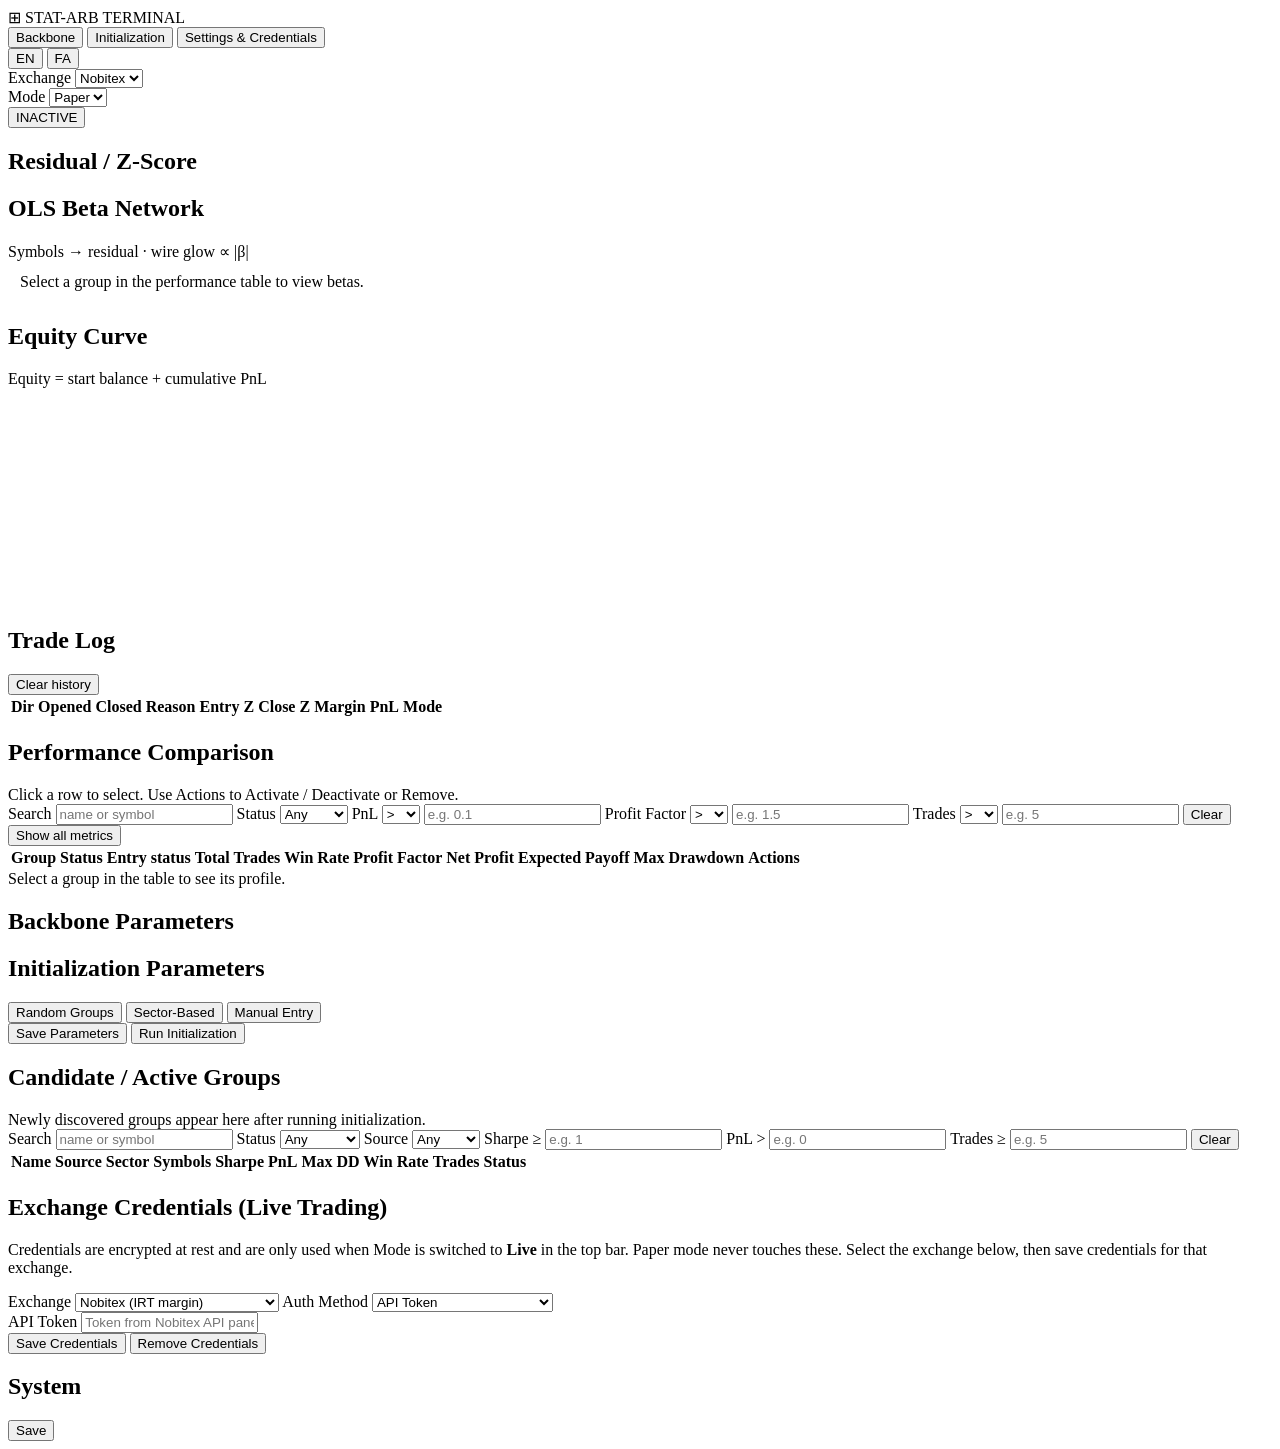
==== frontend/index.html @ 636bd53f "Sizing: trade_notional is now total gross of all legs; paper-mode shared USDT wallet check; shared a" ====
<!DOCTYPE html>
<html lang="en">
<head>
<meta charset="UTF-8" />
<meta name="viewport" content="width=device-width, initial-scale=1.0, viewport-fit=cover" />
<title data-i18n="app.title">Stat-Arb Terminal</title>
<link rel="preconnect" href="https://fonts.googleapis.com">
<link rel="preconnect" href="https://fonts.gstatic.com" crossorigin>
<link href="https://fonts.googleapis.com/css2?family=IBM+Plex+Sans:wght@400;500;600&family=IBM+Plex+Mono:wght@400;500;600&family=Vazirmatn:wght@400;500;600&display=swap" rel="stylesheet">
<link rel="stylesheet" href="/static/css/style.css?v=20261010c" />
<link rel="stylesheet" href="/static/css/style_extra.css?v=20261010c" />
<link rel="stylesheet" href="/static/css/mobile.css?v=20261010c" />
<link rel="stylesheet" href="/static/css/beta_diagram.css?v=20261010c" />
<link rel="stylesheet" href="/static/css/auth.css?v=20261010c" />
<link rel="stylesheet" href="/static/css/i18n.css?v=20261010c" />
<script src="/static/js/chart.umd.min.js"></script>
<script src="/static/js/lightweight-charts.standalone.production.js"></script>
</head>
<body>

<header class="topbar">
  <div class="brand">
    <span class="brand-mark">&#8862;</span>
    <span class="brand-name" data-i18n="brand.name">STAT-ARB TERMINAL</span>
  </div>

  <nav class="tabs" id="tabs">
    <button class="tab-btn active" data-tab="dashboard" data-i18n="tab.backbone">Backbone</button>
    <button class="tab-btn" data-tab="init" data-i18n="tab.init">Initialization</button>
    <button class="tab-btn" data-tab="settings" data-i18n="tab.settings">Settings & Credentials</button>
  </nav>

  <div class="bot-control">
    <div class="lang-switch" role="group" aria-label="Language">
      <button type="button" class="lang-btn" data-lang-btn="en" data-i18n="lang.en">EN</button>
      <button type="button" class="lang-btn" data-lang-btn="fa" data-i18n="lang.fa">FA</button>
    </div>
    <div class="mode-select">
      <label data-i18n="label.exchange">Exchange</label>
      <select id="exchange-select" data-i18n-title="exchange.select.title" title="Active exchange for market data and live trading">
        <option value="nobitex">Nobitex</option>
        <option value="xt">XT.com</option>
      </select>
    </div>
    <div class="mode-select">
      <label data-i18n="label.mode">Mode</label>
      <select id="trading-mode-select">
        <option value="paper" data-i18n="mode.paper">Paper</option>
        <option value="live" data-i18n="mode.live">Live</option>
      </select>
    </div>
    <button id="bot-toggle" class="bot-toggle idle" data-i18n-title="bot.toggle.title" title="Click to start/stop the bot">
      <span class="dot"></span>
      <span class="label" data-i18n="bot.inactive">INACTIVE</span>
    </button>
  </div>
</header>

<main>

  <section class="tab-panel active" id="tab-dashboard">

    <div id="legacy-group-stubs" style="display:none" aria-hidden="true">
      <input id="group-search" type="text" />
      <div id="group-list"></div>
    </div>

    <div class="dash-grid no-sidebar">
      <div class="dash-main">

        <div class="panel plot-panel">
          <div class="panel-head">
            <h2 id="plot-title" data-i18n="plot.title">Residual / Z-Score</h2>
            <div class="plot-meta" id="plot-meta"></div>
          </div>
          <div class="chart-wrap">
            <div id="residual-chart"></div>
          </div>
        </div>

        <div class="panel beta-panel">
          <div class="panel-head">
            <h2 data-i18n="beta.title">OLS Beta Network</h2>
            <span class="hint" data-i18n="beta.hint">Symbols → residual · wire glow ∝ |β|</span>
          </div>
          <div class="beta-wrap" id="beta-diagram">
            <div class="detail-empty" style="padding:12px" data-i18n="beta.empty">Select a group in the performance table to view betas.</div>
          </div>
        </div>

        <div class="panel equity-panel" id="equity-panel-static">
          <div class="panel-head">
            <h2 id="equity-title" data-i18n="equity.title">Equity Curve</h2>
            <span class="hint" data-i18n="equity.hint">Equity = start balance + cumulative PnL</span>
          </div>
          <div class="equity-wrap" style="padding:8px 12px 12px;height:200px">
            <canvas id="equity-canvas"></canvas>
          </div>
          <div class="equity-empty" id="equity-empty" style="padding:0 14px 12px" hidden data-i18n="equity.empty">No closed trades yet for this group.</div>
        </div>

        <div class="panel trades-panel">
          <div class="panel-head">
            <h2 data-i18n="trades.title">Trade Log</h2>
            <button type="button" id="clear-trades-btn" class="btn-secondary btn-danger-ghost" data-i18n="trades.clear">Clear history</button>
          </div>
          <div class="table-scroll">
            <table id="trades-table">
              <thead>
                <tr>
                  <th data-i18n="trades.th.dir">Dir</th>
                  <th data-i18n="trades.th.opened">Opened</th>
                  <th data-i18n="trades.th.closed">Closed</th>
                  <th data-i18n="trades.th.reason">Reason</th>
                  <th data-i18n="trades.th.entry_z">Entry Z</th>
                  <th data-i18n="trades.th.close_z">Close Z</th>
                  <th data-i18n="trades.th.margin" data-i18n-title="trades.th.margin.title" title="Capital tied up = gross / leverage">Margin</th>
                  <th data-i18n="trades.th.pnl">PnL</th>
                  <th data-i18n="trades.th.mode">Mode</th>
                </tr>
              </thead>
              <tbody></tbody>
            </table>
          </div>
        </div>

      </div>
    </div>

    <div class="panel perf-panel">
      <div class="panel-head">
        <h2 data-i18n="perf.title">Performance Comparison</h2>
        <span class="hint" data-i18n="perf.hint">Click a row to select. Use Actions to Activate / Deactivate or Remove.</span>
      </div>

      <div class="perf-filters" id="perf-filters">
        <div class="filter-row">
          <label><span data-i18n="perf.filter.search">Search</span>
            <input id="filter-search" type="search" data-i18n-placeholder="perf.filter.search.ph" placeholder="name or symbol" />
          </label>
          <label><span data-i18n="perf.filter.status">Status</span>
            <select id="filter-status">
              <option value="" data-i18n="perf.filter.any">Any</option>
              <option value="active" data-i18n="status.active">active</option>
              <option value="inactive" data-i18n="status.inactive">inactive</option>
            </select>
          </label>
          <label><span data-i18n="perf.filter.pnl">PnL</span>
            <select id="filter-pnl-op">
              <option value=">">&gt;</option>
              <option value=">=">&gt;=</option>
              <option value="<">&lt;</option>
              <option value="<=">&lt;=</option>
              <option value="=">=</option>
            </select>
            <input id="filter-pnl-val" type="number" step="any" placeholder="e.g. 0.1" />
          </label>
          <label><span data-i18n="perf.filter.pf">Profit Factor</span>
            <select id="filter-pf-op">
              <option value=">">&gt;</option>
              <option value=">=">&gt;=</option>
              <option value="<">&lt;</option>
              <option value="<=">&lt;=</option>
            </select>
            <input id="filter-pf-val" type="number" step="any" placeholder="e.g. 1.5" />
          </label>
          <label><span data-i18n="perf.filter.trades">Trades</span>
            <select id="filter-trades-op">
              <option value=">">&gt;</option>
              <option value=">=">&gt;=</option>
              <option value="<">&lt;</option>
              <option value="<=">&lt;=</option>
            </select>
            <input id="filter-trades-val" type="number" step="1" placeholder="e.g. 5" />
          </label>
          <button type="button" id="perf-filter-clear" class="btn-secondary" data-i18n="perf.filter.clear">Clear</button>
          <button type="button" id="perf-expand-all" class="btn-secondary" data-state="closed" data-i18n="perf.expand.all">Show all metrics</button>
          <span class="filter-count" id="perf-count"></span>
        </div>
      </div>

      <div class="perf-body">
        <div class="table-scroll">
          <table id="perf-table" class="sortable-table">
            <thead>
              <tr>
                <th data-key="name" data-i18n="perf.th.group">Group</th>
                <th data-key="status" data-i18n="perf.th.status">Status</th>
                <th data-key="diag_stage" data-i18n="perf.th.entry">Entry status</th>
                <th data-key="total_trades" data-i18n="perf.th.trades">Total Trades</th>
                <th data-key="win_rate" data-i18n="perf.th.win_rate">Win Rate</th>
                <th data-key="profit_factor" data-i18n="perf.th.profit_factor">Profit Factor</th>
                <th data-key="total_net_profit" data-i18n="perf.th.net_profit">Net Profit</th>
                <th data-key="expected_payoff" data-i18n="perf.th.expected_payoff">Expected Payoff</th>
                <th data-key="maximal_drawdown" data-i18n="perf.th.max_dd">Max Drawdown</th>
                <th class="col-actions" data-i18n="perf.th.actions">Actions</th>
              </tr>
            </thead>
            <tbody></tbody>
          </table>
        </div>
        <div class="group-detail" id="group-detail">
          <div class="detail-empty" data-i18n="perf.detail.empty">Select a group in the table to see its profile.</div>
        </div>
      </div>
    </div>

  </section>

  <section class="tab-panel" id="tab-init">
    <div class="init-grid">
      <div class="panel">
        <div class="panel-head"><h2 data-i18n="init.backbone.title">Backbone Parameters</h2></div>
        <form id="backbone-form" class="param-form"></form>
      </div>
      <div class="panel">
        <div class="panel-head"><h2 data-i18n="init.params.title">Initialization Parameters</h2></div>
        <div class="method-switch">
          <button type="button" class="method-btn active" data-method="random" data-i18n="init.method.random">Random Groups</button>
          <button type="button" class="method-btn" data-method="sector" data-i18n="init.method.sector">Sector-Based</button>
          <button type="button" class="method-btn" data-method="manual" data-i18n="init.method.manual">Manual Entry</button>
        </div>
        <form id="init-form" class="param-form"></form>
        <div id="manual-group-panel" class="manual-group-panel" style="display:none">
          <div class="manual-group-inner">
            <label class="full-row"><span data-i18n="init.manual.name">Group name</span>
              <input type="text" id="manual-group-name" data-i18n-placeholder="init.manual.name.ph" placeholder="leave blank for a random codename" />
            </label>
            <label class="full-row"><span data-i18n="init.manual.dependent">Dependent symbol (y in OLS)</span>
              <select id="manual-dependent"></select>
            </label>
            <div class="symbol-picker">
              <div class="symbol-picker-head">
                <span data-i18n="init.manual.select">Select symbols (min 2)</span>
                <input type="text" id="symbol-search" data-i18n-placeholder="init.manual.search.ph" placeholder="Search symbols…" />
              </div>
              <div id="symbol-checklist" class="symbol-checklist"></div>
              <div class="selected-symbols-bar">
                <span data-i18n="init.manual.selected">Selected:</span> <span id="selected-symbols-label" data-i18n="init.manual.none">none</span>
              </div>
            </div>
            <div class="init-actions" style="padding: 0 0 8px">
              <button type="button" id="create-manual-group-btn" class="btn-primary" data-i18n="init.manual.create">Create Manual Group</button>
            </div>
          </div>
        </div>
        <div class="init-actions" id="init-auto-actions">
          <button id="save-config-btn" class="btn-secondary" data-i18n="init.save">Save Parameters</button>
          <button id="run-init-btn" class="btn-primary" data-i18n="init.run">Run Initialization</button>
        </div>
        <div class="init-progress-wrap" id="init-progress-wrap" hidden>
          <div class="init-progress-meta">
            <span id="init-progress-phase" data-i18n="init.phase.idle">Idle</span>
            <span id="init-progress-pct">0%</span>
          </div>
          <div class="init-progress-track">
            <div class="init-progress-bar" id="init-progress-bar" style="width:0%"></div>
          </div>
          <div class="init-progress-msg" id="init-progress-msg"></div>
        </div>
        <div id="init-status" class="init-status"></div>
      </div>
    </div>
    <div class="panel">
      <div class="panel-head">
        <h2 data-i18n="init.candidates.title">Candidate / Active Groups</h2>
        <span class="hint" data-i18n="init.candidates.hint">Newly discovered groups appear here after running initialization.</span>
      </div>
      <div class="perf-filters" id="cand-filters">
        <div class="filter-row">
          <label><span data-i18n="perf.filter.search">Search</span>
            <input id="cand-search" type="search" data-i18n-placeholder="perf.filter.search.ph" placeholder="name or symbol" />
          </label>
          <label><span data-i18n="perf.filter.status">Status</span>
            <select id="cand-status">
              <option value="" data-i18n="perf.filter.any">Any</option>
              <option value="active" data-i18n="status.active">active</option>
              <option value="inactive" data-i18n="status.inactive">inactive</option>
              <option value="candidate" data-i18n="status.candidate">candidate</option>
            </select>
          </label>
          <label><span data-i18n="init.cand.th.source">Source</span>
            <select id="cand-source">
              <option value="" data-i18n="perf.filter.any">Any</option>
              <option value="random">random</option>
              <option value="sector">sector</option>
              <option value="manual">manual</option>
            </select>
          </label>
          <label><span data-i18n="perf.filter.sharpe">Sharpe</span> &ge;
            <input id="cand-min-sharpe" type="number" step="any" placeholder="e.g. 1" />
          </label>
          <label><span data-i18n="perf.filter.pnl">PnL</span> &gt;
            <input id="cand-min-pnl" type="number" step="any" placeholder="e.g. 0" />
          </label>
          <label><span data-i18n="perf.filter.trades">Trades</span> &ge;
            <input id="cand-min-trades" type="number" step="1" placeholder="e.g. 5" />
          </label>
          <button type="button" id="cand-filter-clear" class="btn-secondary" data-i18n="perf.filter.clear">Clear</button>
          <span class="filter-count" id="cand-count"></span>
        </div>
      </div>
      <div class="table-scroll">
        <table id="candidates-table" class="sortable-table">
          <thead>
            <tr>
              <th data-key="name" data-i18n="init.cand.th.name">Name</th>
              <th data-key="source" data-i18n="init.cand.th.source">Source</th>
              <th data-key="sector" data-i18n="init.cand.th.sector">Sector</th>
              <th data-key="symbols_text" data-i18n="init.cand.th.symbols">Symbols</th>
              <th data-key="sharpe_ratio" data-i18n="init.cand.th.sharpe">Sharpe</th>
              <th data-key="total_pnl" data-i18n="init.cand.th.pnl">PnL</th>
              <th data-key="max_drawdown" data-i18n="init.cand.th.max_dd">Max DD</th>
              <th data-key="win_rate" data-i18n="init.cand.th.win_rate">Win Rate</th>
              <th data-key="trade_count" data-i18n="init.cand.th.trades">Trades</th>
              <th data-key="status" data-i18n="init.cand.th.status">Status</th>
              <th></th>
            </tr>
          </thead>
          <tbody></tbody>
        </table>
      </div>
    </div>
  </section>

  <section class="tab-panel" id="tab-settings">
    <div class="init-grid">
      <div class="panel">
        <div class="panel-head"><h2 data-i18n="settings.cred.title">Exchange Credentials (Live Trading)</h2></div>
        <p class="warn-note" data-i18n="settings.cred.warn" data-i18n-html="1">
          Credentials are encrypted at rest and are only used when Mode is switched to
          <strong>Live</strong> in the top bar. Paper mode never touches these.
          Select the exchange below, then save credentials for that exchange.
        </p>
        <div id="cred-status" class="cred-status"></div>
        <form id="cred-form" class="param-form">
          <label><span data-i18n="settings.cred.exchange">Exchange</span>
            <select name="exchange" id="cred-exchange-select">
              <option value="nobitex" data-i18n="settings.ex.nobitex">Nobitex (IRT margin)</option>
              <option value="xt" data-i18n="settings.ex.xt">XT.com (USDT-M linear perps)</option>
            </select>
          </label>
          <label><span data-i18n="settings.cred.auth">Auth Method</span>
            <select name="auth_method" id="auth-method-select">
              <option value="token" data-i18n="settings.auth.token">API Token</option>
              <option value="key_signature" data-i18n="settings.auth.key">API Key + Ed25519 Secret</option>
            </select>
          </label>
          <div id="cred-fields-token">
            <label><span data-i18n="settings.cred.token">API Token</span>
              <input type="password" name="token" data-i18n-placeholder="settings.cred.token.ph" placeholder="Token from Nobitex API panel" />
            </label>
          </div>
          <div id="cred-fields-key" style="display:none">
            <label><span data-i18n="settings.cred.api_key">API Key</span>
              <input type="text" name="api_key" data-i18n-placeholder="settings.cred.api_key.ph" placeholder="Public key (apiKey)" />
            </label>
            <label><span id="cred-secret-hint" data-i18n="settings.cred.secret">Private Key / secretKey</span>
              <textarea name="api_secret_pem" rows="3" data-i18n-placeholder="settings.cred.secret.ph" placeholder="Nobitex: secretKey base64 or PEM · XT: plain HMAC secret"></textarea>
            </label>
          </div>
          <div class="init-actions">
            <button type="submit" class="btn-primary" data-i18n="settings.cred.save">Save Credentials</button>
            <button type="button" id="delete-cred-btn" class="btn-danger" data-i18n="settings.cred.remove">Remove Credentials</button>
          </div>
        </form>
      </div>
      <div class="panel">
        <div class="panel-head"><h2 data-i18n="settings.system.title">System</h2></div>
        <form id="system-form" class="param-form"></form>
        <div class="init-actions">
          <button id="save-system-btn" class="btn-secondary" data-i18n="settings.system.save">Save</button>
        </div>
      </div>
    </div>
  </section>

</main>

<script src="/static/js/i18n.js?v=20261010c"></script>
<script src="/static/js/time.js?v=20261010c"></script>
<script src="/static/js/api.js?v=20261010c"></script>
<script src="/static/js/auth.js?v=20261010c"></script>
<script src="/static/js/charts.js?v=20261010c"></script>
<script src="/static/js/charts_equity.js?v=20261010c"></script>
<script src="/static/js/tables.js?v=20261010c"></script>
<script src="/static/js/beta_diagram.js?v=20261010c"></script>
<script src="/static/js/main.js?v=20261010c"></script>
<script src="/static/js/ui_fixes.js?v=20261010c"></script>
<script src="/static/js/backbone_overrides.js?v=20261010c"></script>
</body>
</html>
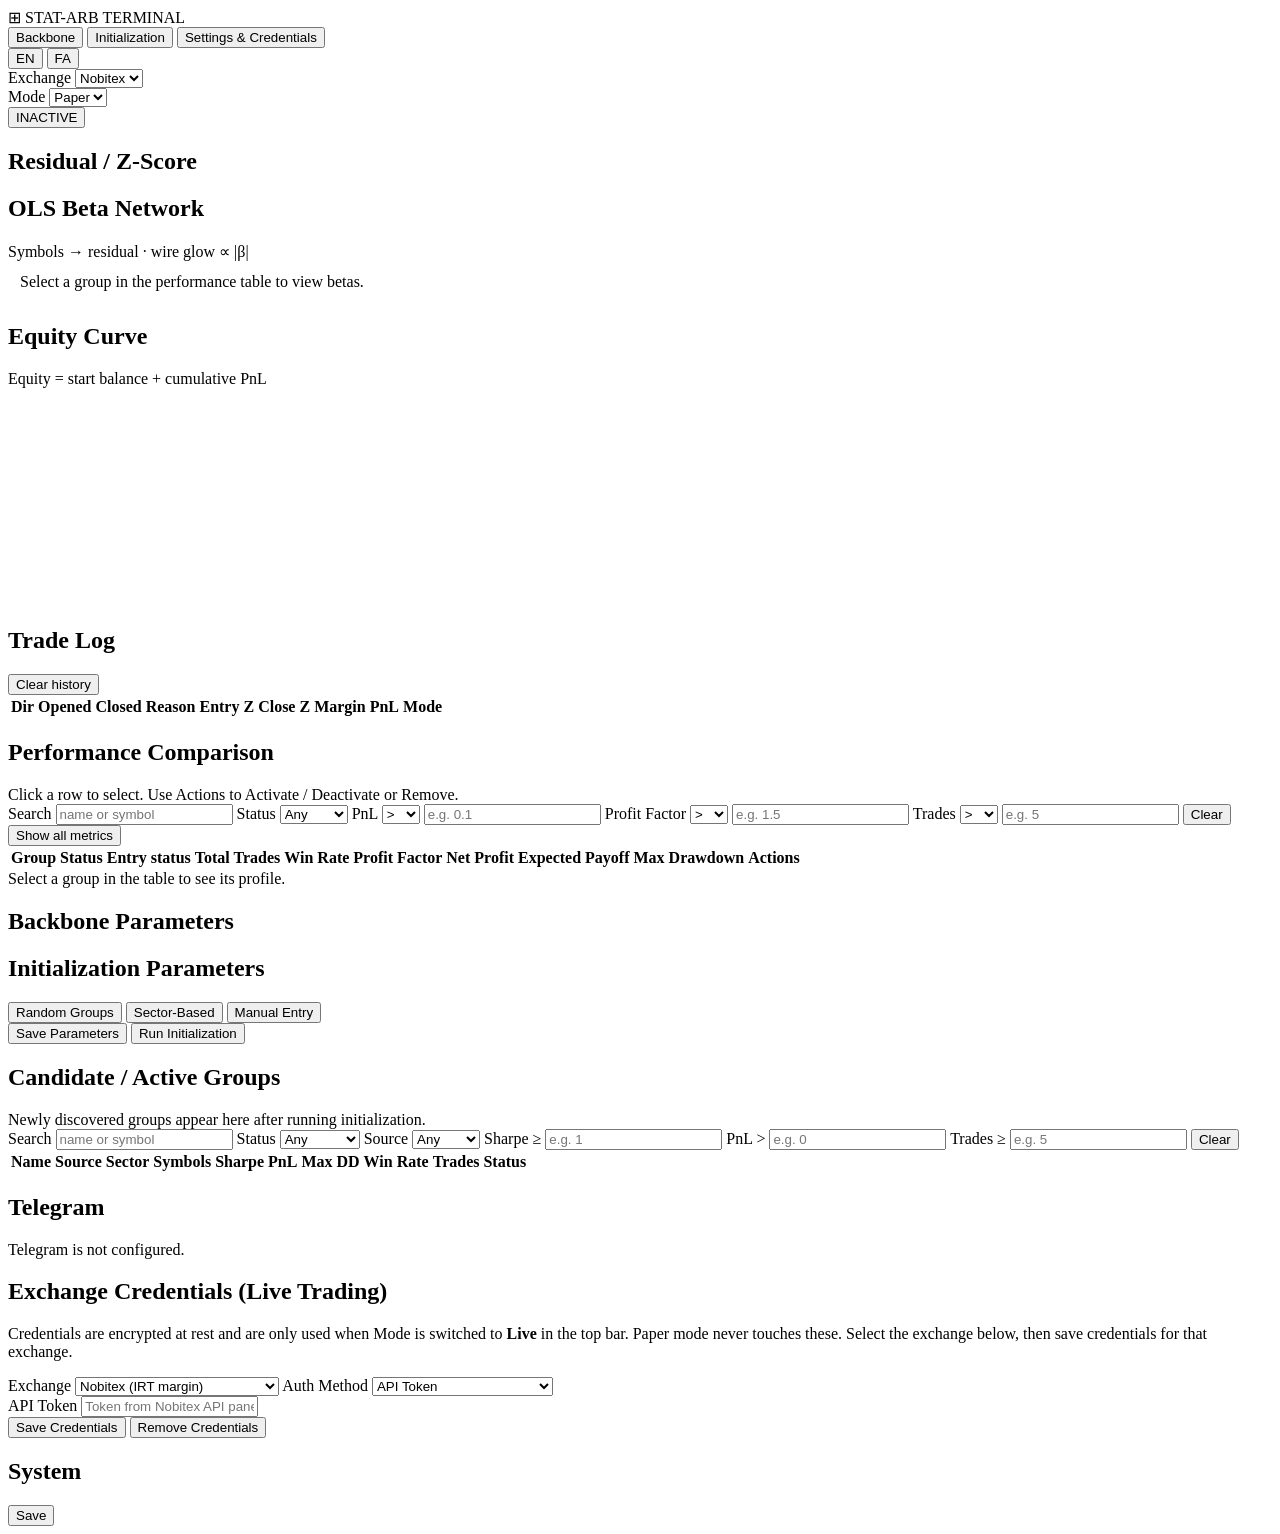
==== commit 6941fcd6: "Telegram bot: Persian notifications, control commands, digests, watchdog - notify/ package: event hu" ====
--- a/frontend/index.html
+++ b/frontend/index.html
@@ -7,12 +7,12 @@
 <link rel="preconnect" href="https://fonts.googleapis.com">
 <link rel="preconnect" href="https://fonts.gstatic.com" crossorigin>
 <link href="https://fonts.googleapis.com/css2?family=IBM+Plex+Sans:wght@400;500;600&family=IBM+Plex+Mono:wght@400;500;600&family=Vazirmatn:wght@400;500;600&display=swap" rel="stylesheet">
-<link rel="stylesheet" href="/static/css/style.css?v=20261010c" />
-<link rel="stylesheet" href="/static/css/style_extra.css?v=20261010c" />
-<link rel="stylesheet" href="/static/css/mobile.css?v=20261010c" />
-<link rel="stylesheet" href="/static/css/beta_diagram.css?v=20261010c" />
-<link rel="stylesheet" href="/static/css/auth.css?v=20261010c" />
-<link rel="stylesheet" href="/static/css/i18n.css?v=20261010c" />
+<link rel="stylesheet" href="/static/css/style.css?v=20261011a" />
+<link rel="stylesheet" href="/static/css/style_extra.css?v=20261011a" />
+<link rel="stylesheet" href="/static/css/mobile.css?v=20261011a" />
+<link rel="stylesheet" href="/static/css/beta_diagram.css?v=20261011a" />
+<link rel="stylesheet" href="/static/css/auth.css?v=20261011a" />
+<link rel="stylesheet" href="/static/css/i18n.css?v=20261011a" />
 <script src="/static/js/chart.umd.min.js"></script>
 <script src="/static/js/lightweight-charts.standalone.production.js"></script>
 </head>
@@ -326,6 +326,10 @@
   <section class="tab-panel" id="tab-settings">
     <div class="init-grid">
       <div class="panel">
+        <div class="panel-head"><h2 data-i18n="settings.tg.title">Telegram</h2></div>
+        <p class="warn-note" id="tg-status" data-i18n="settings.tg.off">Telegram is not configured.</p>
+      </div>
+      <div class="panel">
         <div class="panel-head"><h2 data-i18n="settings.cred.title">Exchange Credentials (Live Trading)</h2></div>
         <p class="warn-note" data-i18n="settings.cred.warn" data-i18n-html="1">
           Credentials are encrypted at rest and are only used when Mode is switched to
@@ -377,16 +381,16 @@
 
 </main>
 
-<script src="/static/js/i18n.js?v=20261010c"></script>
-<script src="/static/js/time.js?v=20261010c"></script>
-<script src="/static/js/api.js?v=20261010c"></script>
-<script src="/static/js/auth.js?v=20261010c"></script>
-<script src="/static/js/charts.js?v=20261010c"></script>
-<script src="/static/js/charts_equity.js?v=20261010c"></script>
-<script src="/static/js/tables.js?v=20261010c"></script>
-<script src="/static/js/beta_diagram.js?v=20261010c"></script>
-<script src="/static/js/main.js?v=20261010c"></script>
-<script src="/static/js/ui_fixes.js?v=20261010c"></script>
-<script src="/static/js/backbone_overrides.js?v=20261010c"></script>
+<script src="/static/js/i18n.js?v=20261011a"></script>
+<script src="/static/js/time.js?v=20261011a"></script>
+<script src="/static/js/api.js?v=20261011a"></script>
+<script src="/static/js/auth.js?v=20261011a"></script>
+<script src="/static/js/charts.js?v=20261011a"></script>
+<script src="/static/js/charts_equity.js?v=20261011a"></script>
+<script src="/static/js/tables.js?v=20261011a"></script>
+<script src="/static/js/beta_diagram.js?v=20261011a"></script>
+<script src="/static/js/main.js?v=20261011a"></script>
+<script src="/static/js/ui_fixes.js?v=20261011a"></script>
+<script src="/static/js/backbone_overrides.js?v=20261011a"></script>
 </body>
 </html>
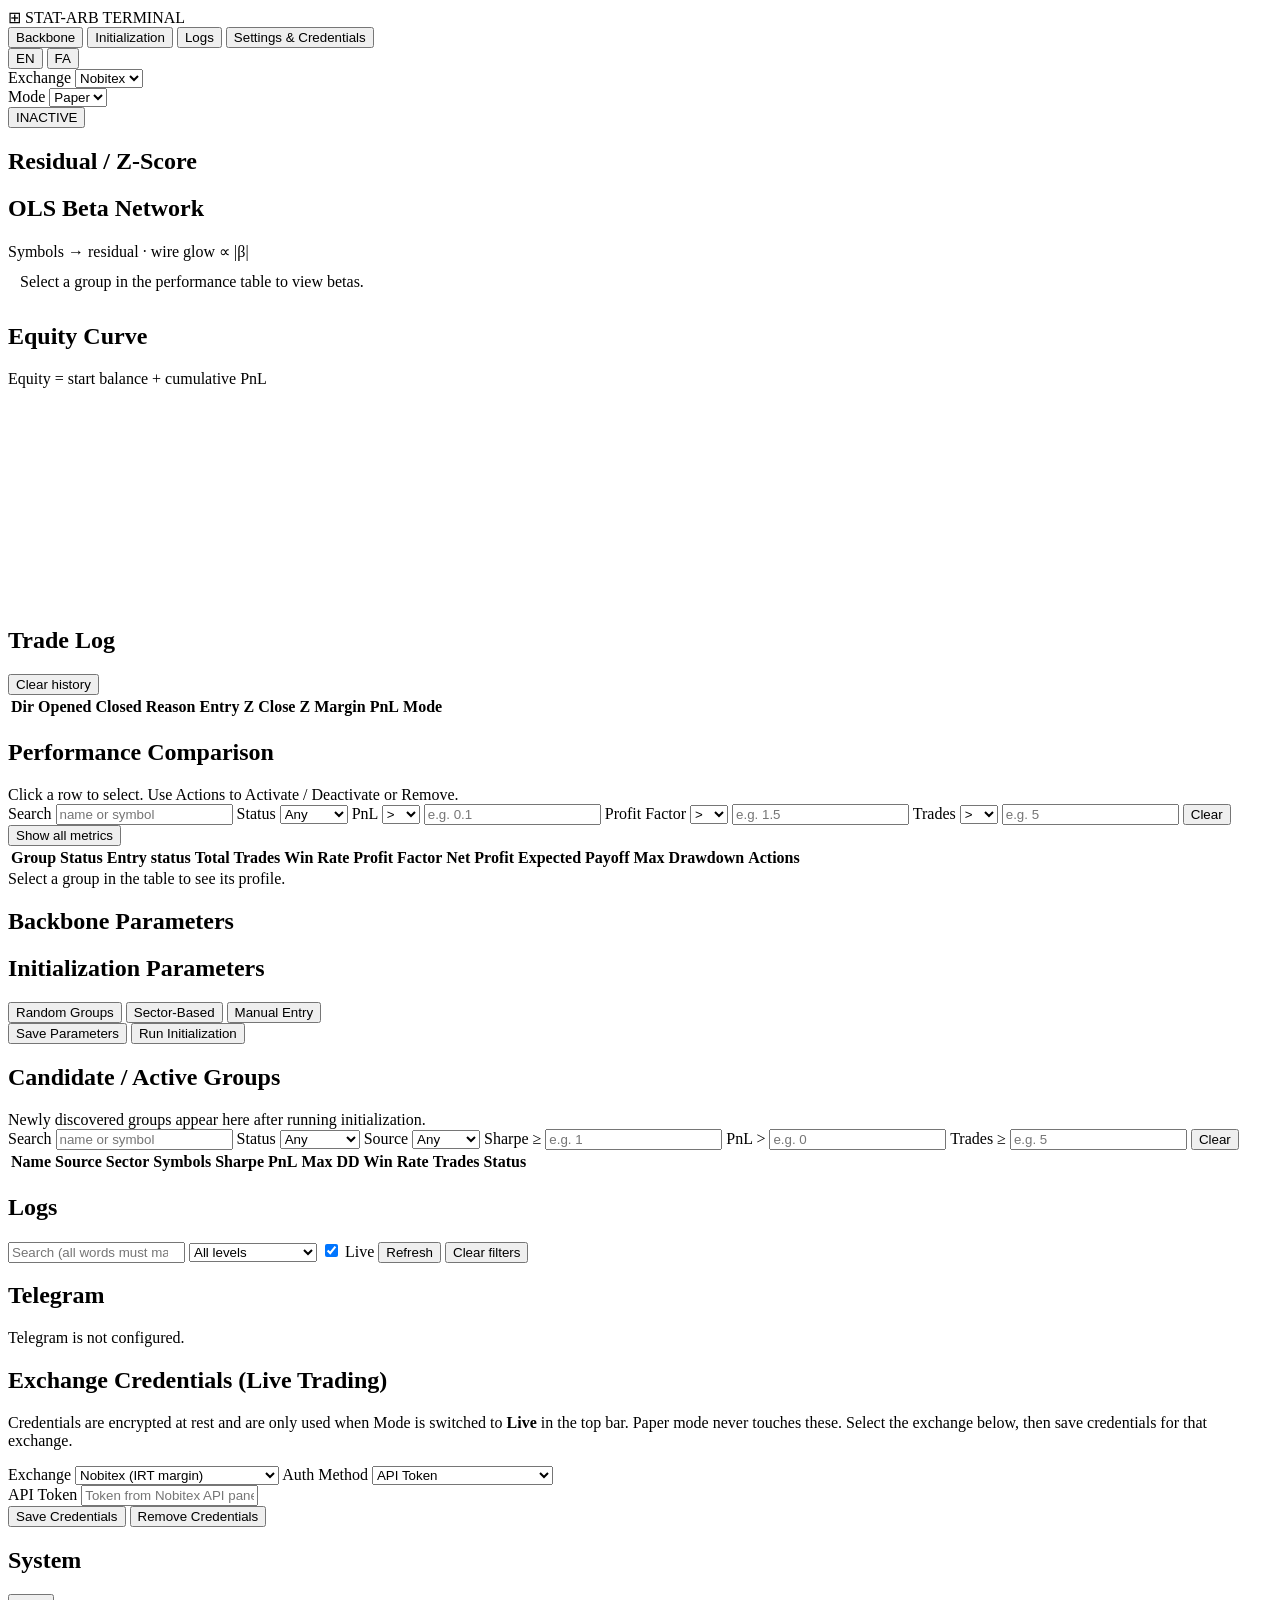
==== commit cc3d14f7: "Trade log: per-coin entry/close details and scroll; new Logs tab - expandable trade rows: price, qty" ====
--- a/frontend/index.html
+++ b/frontend/index.html
@@ -7,12 +7,12 @@
 <link rel="preconnect" href="https://fonts.googleapis.com">
 <link rel="preconnect" href="https://fonts.gstatic.com" crossorigin>
 <link href="https://fonts.googleapis.com/css2?family=IBM+Plex+Sans:wght@400;500;600&family=IBM+Plex+Mono:wght@400;500;600&family=Vazirmatn:wght@400;500;600&display=swap" rel="stylesheet">
-<link rel="stylesheet" href="/static/css/style.css?v=20261011a" />
-<link rel="stylesheet" href="/static/css/style_extra.css?v=20261011a" />
-<link rel="stylesheet" href="/static/css/mobile.css?v=20261011a" />
-<link rel="stylesheet" href="/static/css/beta_diagram.css?v=20261011a" />
-<link rel="stylesheet" href="/static/css/auth.css?v=20261011a" />
-<link rel="stylesheet" href="/static/css/i18n.css?v=20261011a" />
+<link rel="stylesheet" href="/static/css/style.css?v=20261011b" />
+<link rel="stylesheet" href="/static/css/style_extra.css?v=20261011b" />
+<link rel="stylesheet" href="/static/css/mobile.css?v=20261011b" />
+<link rel="stylesheet" href="/static/css/beta_diagram.css?v=20261011b" />
+<link rel="stylesheet" href="/static/css/auth.css?v=20261011b" />
+<link rel="stylesheet" href="/static/css/i18n.css?v=20261011b" />
 <script src="/static/js/chart.umd.min.js"></script>
 <script src="/static/js/lightweight-charts.standalone.production.js"></script>
 </head>
@@ -27,6 +27,7 @@
   <nav class="tabs" id="tabs">
     <button class="tab-btn active" data-tab="dashboard" data-i18n="tab.backbone">Backbone</button>
     <button class="tab-btn" data-tab="init" data-i18n="tab.init">Initialization</button>
+    <button class="tab-btn" data-tab="logs" data-i18n="tab.logs">Logs</button>
     <button class="tab-btn" data-tab="settings" data-i18n="tab.settings">Settings & Credentials</button>
   </nav>
 
@@ -104,7 +105,7 @@
             <h2 data-i18n="trades.title">Trade Log</h2>
             <button type="button" id="clear-trades-btn" class="btn-secondary btn-danger-ghost" data-i18n="trades.clear">Clear history</button>
           </div>
-          <div class="table-scroll">
+          <div class="table-scroll trades-scroll">
             <table id="trades-table">
               <thead>
                 <tr>
@@ -323,6 +324,29 @@
     </div>
   </section>
 
+  <section class="tab-panel" id="tab-logs">
+    <div class="panel logs-panel">
+      <div class="panel-head">
+        <h2 data-i18n="logs.title">Logs</h2>
+        <span class="filter-count" id="log-count"></span>
+      </div>
+      <div class="log-filters">
+        <input id="log-search" type="search" data-i18n-placeholder="logs.search.ph" placeholder="Search (all words must match), e.g. group 12 failed" />
+        <select id="log-level">
+          <option value="" data-i18n="logs.level.all">All levels</option>
+          <option value="WARNING" data-i18n="logs.level.warning">Warnings + errors</option>
+          <option value="ERROR" data-i18n="logs.level.error">Errors only</option>
+        </select>
+        <label class="log-live"><input type="checkbox" id="log-live" checked /> <span data-i18n="logs.live">Live</span></label>
+        <button type="button" class="btn-secondary" id="log-refresh" data-i18n="logs.refresh">Refresh</button>
+        <button type="button" class="btn-secondary" id="log-clear" data-i18n="logs.clear">Clear filters</button>
+      </div>
+      <div class="log-cats" id="log-cats"></div>
+      <div class="log-list" id="log-list"></div>
+      <div class="log-more-wrap"><button type="button" class="btn-secondary" id="log-more" hidden data-i18n="logs.more">Load older</button></div>
+    </div>
+  </section>
+
   <section class="tab-panel" id="tab-settings">
     <div class="init-grid">
       <div class="panel">
@@ -381,16 +405,17 @@
 
 </main>
 
-<script src="/static/js/i18n.js?v=20261011a"></script>
-<script src="/static/js/time.js?v=20261011a"></script>
-<script src="/static/js/api.js?v=20261011a"></script>
-<script src="/static/js/auth.js?v=20261011a"></script>
-<script src="/static/js/charts.js?v=20261011a"></script>
-<script src="/static/js/charts_equity.js?v=20261011a"></script>
-<script src="/static/js/tables.js?v=20261011a"></script>
-<script src="/static/js/beta_diagram.js?v=20261011a"></script>
-<script src="/static/js/main.js?v=20261011a"></script>
-<script src="/static/js/ui_fixes.js?v=20261011a"></script>
-<script src="/static/js/backbone_overrides.js?v=20261011a"></script>
+<script src="/static/js/i18n.js?v=20261011b"></script>
+<script src="/static/js/time.js?v=20261011b"></script>
+<script src="/static/js/api.js?v=20261011b"></script>
+<script src="/static/js/auth.js?v=20261011b"></script>
+<script src="/static/js/charts.js?v=20261011b"></script>
+<script src="/static/js/charts_equity.js?v=20261011b"></script>
+<script src="/static/js/tables.js?v=20261011b"></script>
+<script src="/static/js/logs.js?v=20261011b"></script>
+<script src="/static/js/beta_diagram.js?v=20261011b"></script>
+<script src="/static/js/main.js?v=20261011b"></script>
+<script src="/static/js/ui_fixes.js?v=20261011b"></script>
+<script src="/static/js/backbone_overrides.js?v=20261011b"></script>
 </body>
 </html>
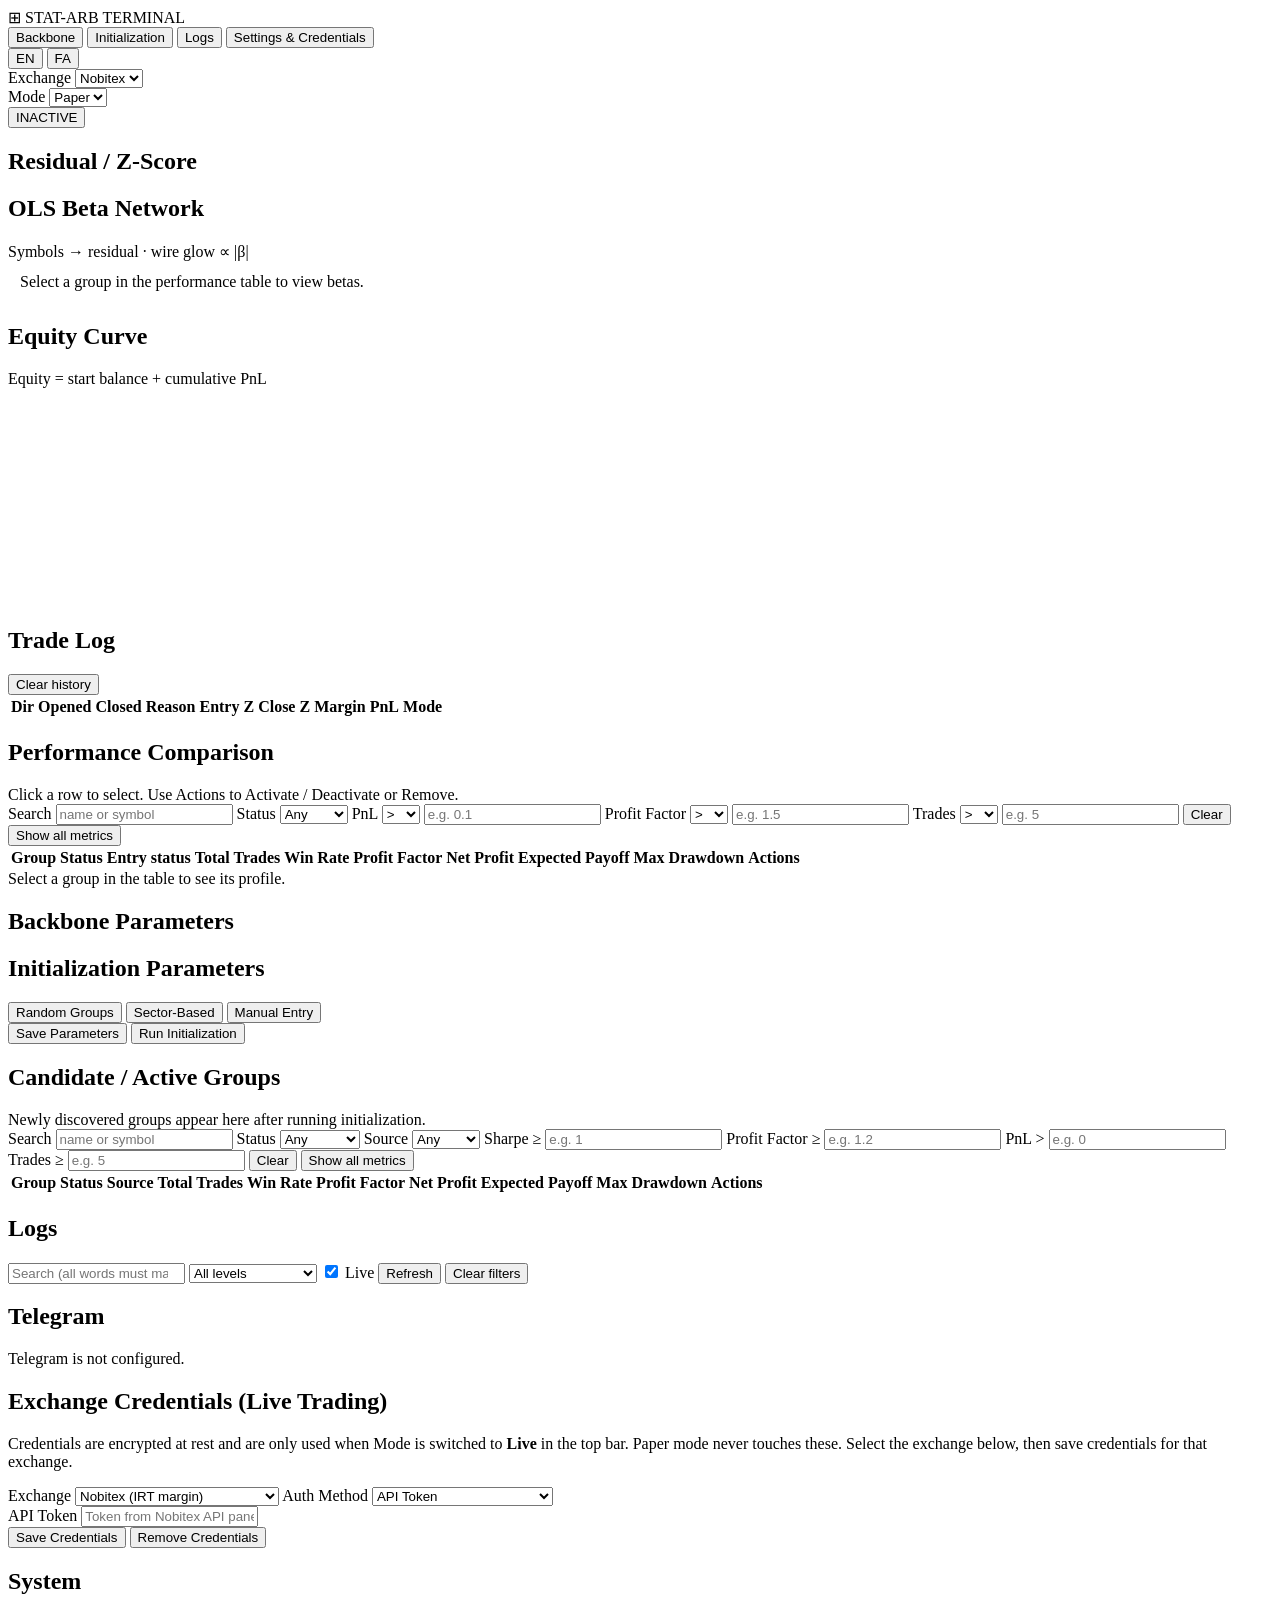
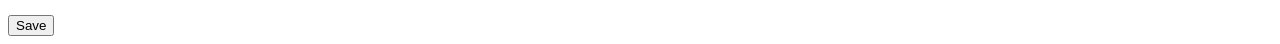
==== commit 9a2676b4: "Init tab: candidates table matches the performance table (metrics + expandable extras) Same columns," ====
--- a/frontend/index.html
+++ b/frontend/index.html
@@ -7,12 +7,12 @@
 <link rel="preconnect" href="https://fonts.googleapis.com">
 <link rel="preconnect" href="https://fonts.gstatic.com" crossorigin>
 <link href="https://fonts.googleapis.com/css2?family=IBM+Plex+Sans:wght@400;500;600&family=IBM+Plex+Mono:wght@400;500;600&family=Vazirmatn:wght@400;500;600&display=swap" rel="stylesheet">
-<link rel="stylesheet" href="/static/css/style.css?v=20261011b" />
-<link rel="stylesheet" href="/static/css/style_extra.css?v=20261011b" />
-<link rel="stylesheet" href="/static/css/mobile.css?v=20261011b" />
-<link rel="stylesheet" href="/static/css/beta_diagram.css?v=20261011b" />
-<link rel="stylesheet" href="/static/css/auth.css?v=20261011b" />
-<link rel="stylesheet" href="/static/css/i18n.css?v=20261011b" />
+<link rel="stylesheet" href="/static/css/style.css?v=20261011d" />
+<link rel="stylesheet" href="/static/css/style_extra.css?v=20261011d" />
+<link rel="stylesheet" href="/static/css/mobile.css?v=20261011d" />
+<link rel="stylesheet" href="/static/css/beta_diagram.css?v=20261011d" />
+<link rel="stylesheet" href="/static/css/auth.css?v=20261011d" />
+<link rel="stylesheet" href="/static/css/i18n.css?v=20261011d" />
 <script src="/static/js/chart.umd.min.js"></script>
 <script src="/static/js/lightweight-charts.standalone.production.js"></script>
 </head>
@@ -291,6 +291,9 @@
           <label><span data-i18n="perf.filter.sharpe">Sharpe</span> &ge;
             <input id="cand-min-sharpe" type="number" step="any" placeholder="e.g. 1" />
           </label>
+          <label><span data-i18n="perf.filter.pf">Profit Factor</span> &ge;
+            <input id="cand-min-pf" type="number" step="any" placeholder="e.g. 1.2" />
+          </label>
           <label><span data-i18n="perf.filter.pnl">PnL</span> &gt;
             <input id="cand-min-pnl" type="number" step="any" placeholder="e.g. 0" />
           </label>
@@ -298,6 +301,7 @@
             <input id="cand-min-trades" type="number" step="1" placeholder="e.g. 5" />
           </label>
           <button type="button" id="cand-filter-clear" class="btn-secondary" data-i18n="perf.filter.clear">Clear</button>
+          <button type="button" id="cand-expand-all" class="btn-secondary" data-state="closed" data-i18n="perf.expand.all">Show all metrics</button>
           <span class="filter-count" id="cand-count"></span>
         </div>
       </div>
@@ -305,17 +309,16 @@
         <table id="candidates-table" class="sortable-table">
           <thead>
             <tr>
-              <th data-key="name" data-i18n="init.cand.th.name">Name</th>
+              <th data-key="name" data-i18n="perf.th.group">Group</th>
+              <th data-key="status" data-i18n="perf.th.status">Status</th>
               <th data-key="source" data-i18n="init.cand.th.source">Source</th>
-              <th data-key="sector" data-i18n="init.cand.th.sector">Sector</th>
-              <th data-key="symbols_text" data-i18n="init.cand.th.symbols">Symbols</th>
-              <th data-key="sharpe_ratio" data-i18n="init.cand.th.sharpe">Sharpe</th>
-              <th data-key="total_pnl" data-i18n="init.cand.th.pnl">PnL</th>
-              <th data-key="max_drawdown" data-i18n="init.cand.th.max_dd">Max DD</th>
-              <th data-key="win_rate" data-i18n="init.cand.th.win_rate">Win Rate</th>
-              <th data-key="trade_count" data-i18n="init.cand.th.trades">Trades</th>
-              <th data-key="status" data-i18n="init.cand.th.status">Status</th>
-              <th></th>
+              <th data-key="total_trades" data-i18n="perf.th.trades">Total Trades</th>
+              <th data-key="win_rate" data-i18n="perf.th.win_rate">Win Rate</th>
+              <th data-key="profit_factor" data-i18n="perf.th.profit_factor">Profit Factor</th>
+              <th data-key="total_net_profit" data-i18n="perf.th.net_profit">Net Profit</th>
+              <th data-key="expected_payoff" data-i18n="perf.th.expected_payoff">Expected Payoff</th>
+              <th data-key="maximal_drawdown" data-i18n="perf.th.max_dd">Max Drawdown</th>
+              <th class="col-actions" data-i18n="perf.th.actions">Actions</th>
             </tr>
           </thead>
           <tbody></tbody>
@@ -405,17 +408,17 @@
 
 </main>
 
-<script src="/static/js/i18n.js?v=20261011b"></script>
-<script src="/static/js/time.js?v=20261011b"></script>
-<script src="/static/js/api.js?v=20261011b"></script>
-<script src="/static/js/auth.js?v=20261011b"></script>
-<script src="/static/js/charts.js?v=20261011b"></script>
-<script src="/static/js/charts_equity.js?v=20261011b"></script>
-<script src="/static/js/tables.js?v=20261011b"></script>
-<script src="/static/js/logs.js?v=20261011b"></script>
-<script src="/static/js/beta_diagram.js?v=20261011b"></script>
-<script src="/static/js/main.js?v=20261011b"></script>
-<script src="/static/js/ui_fixes.js?v=20261011b"></script>
-<script src="/static/js/backbone_overrides.js?v=20261011b"></script>
+<script src="/static/js/i18n.js?v=20261011d"></script>
+<script src="/static/js/time.js?v=20261011d"></script>
+<script src="/static/js/api.js?v=20261011d"></script>
+<script src="/static/js/auth.js?v=20261011d"></script>
+<script src="/static/js/charts.js?v=20261011d"></script>
+<script src="/static/js/charts_equity.js?v=20261011d"></script>
+<script src="/static/js/tables.js?v=20261011d"></script>
+<script src="/static/js/logs.js?v=20261011d"></script>
+<script src="/static/js/beta_diagram.js?v=20261011d"></script>
+<script src="/static/js/main.js?v=20261011d"></script>
+<script src="/static/js/ui_fixes.js?v=20261011d"></script>
+<script src="/static/js/backbone_overrides.js?v=20261011d"></script>
 </body>
 </html>
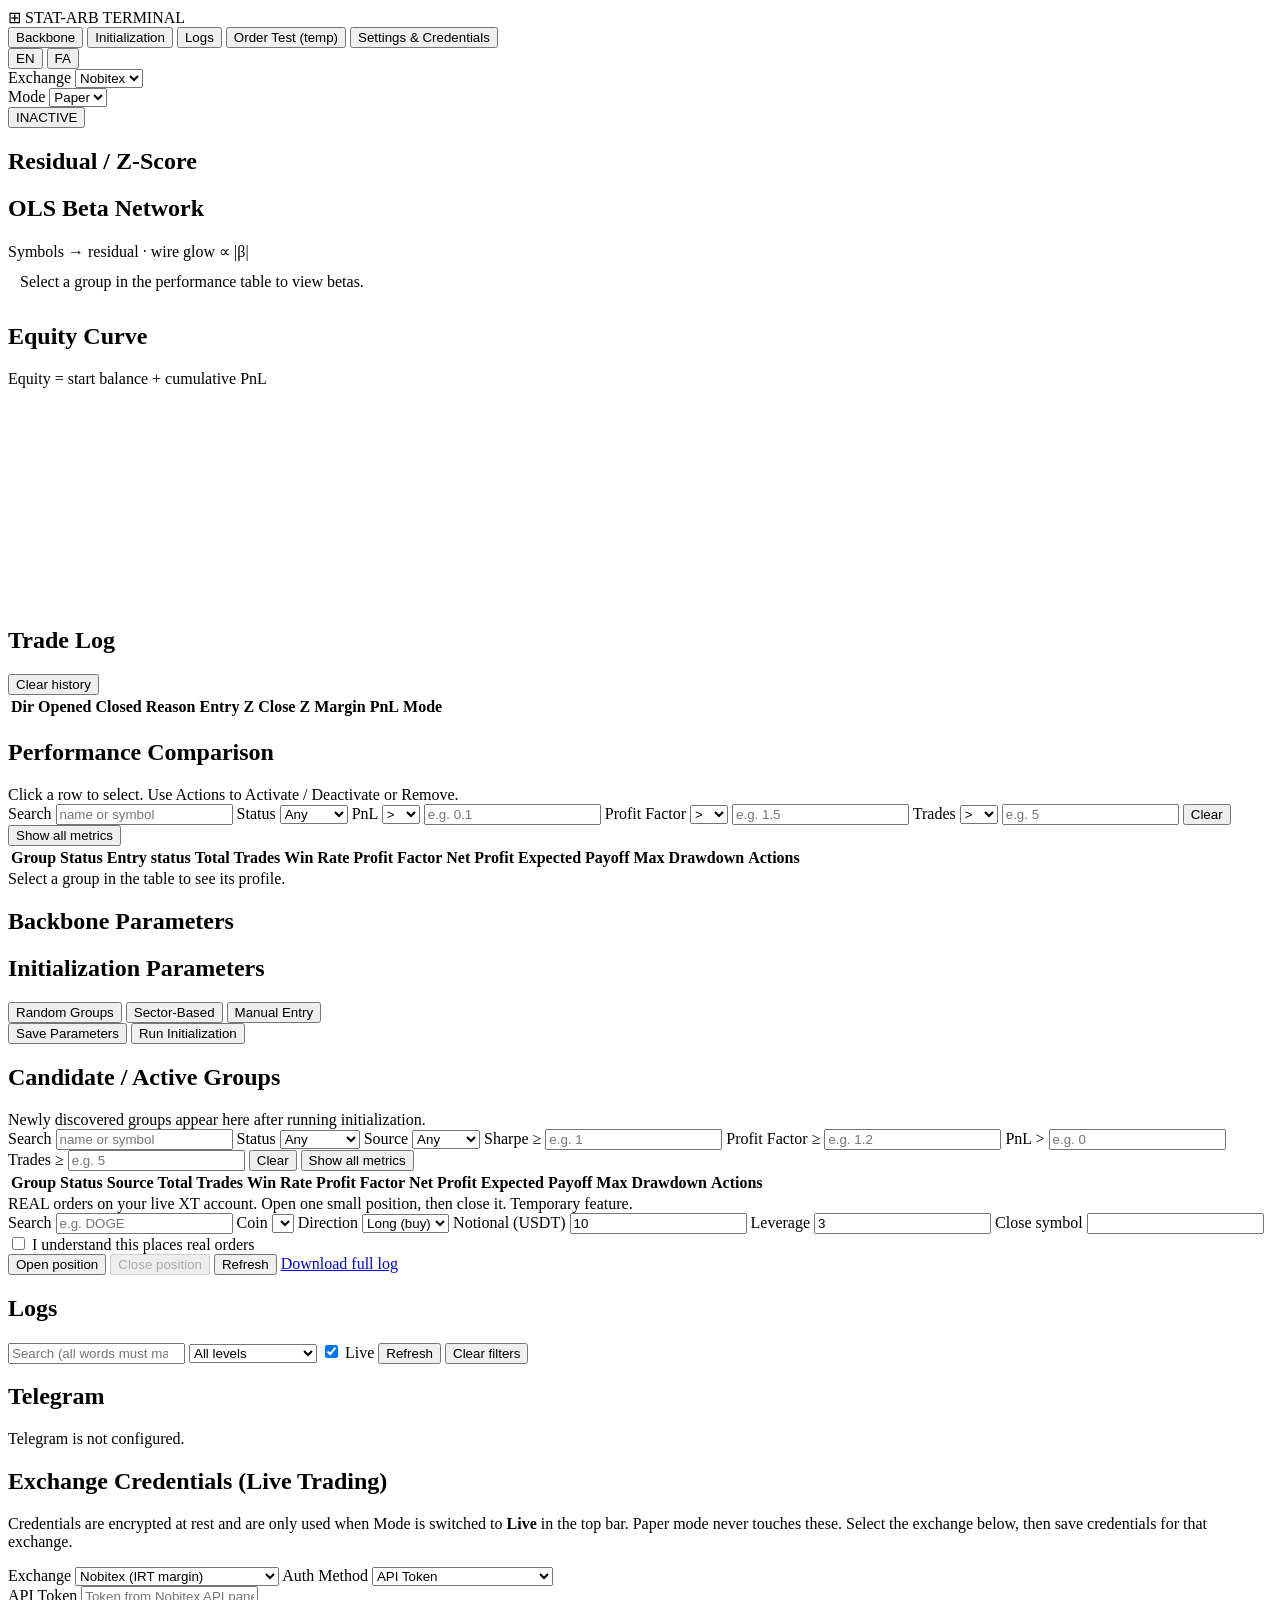
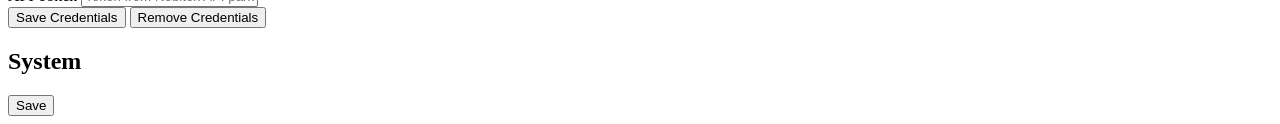
==== commit 0a3e1976: "Exchange-exact XT fills + temporary Order Test tab - XT: read real fill price/size/fee from the orde" ====
--- a/frontend/index.html
+++ b/frontend/index.html
@@ -28,6 +28,7 @@
     <button class="tab-btn active" data-tab="dashboard" data-i18n="tab.backbone">Backbone</button>
     <button class="tab-btn" data-tab="init" data-i18n="tab.init">Initialization</button>
     <button class="tab-btn" data-tab="logs" data-i18n="tab.logs">Logs</button>
+    <button class="tab-btn" data-tab="ordertest">Order Test (temp)</button> <!-- ordertest (temporary) -->
     <button class="tab-btn" data-tab="settings" data-i18n="tab.settings">Settings & Credentials</button>
   </nav>
 
@@ -327,6 +328,35 @@
     </div>
   </section>
 
+  <!-- ordertest (temporary) -->
+  <section class="tab-panel" id="tab-ordertest">
+    <div class="panel ot-panel">
+      <div class="ot-warn">REAL orders on your live XT account. Open one small position, then close it. Temporary feature.</div>
+      <div class="ot-grid">
+        <label>Search <input id="ot-search" type="text" placeholder="e.g. DOGE"></label>
+        <label>Coin <select id="ot-symbol"></select></label>
+        <label>Direction <select id="ot-side"><option value="long">Long (buy)</option><option value="short">Short (sell)</option></select></label>
+        <label>Notional (USDT) <input id="ot-notional" type="number" value="10" min="1" step="1"></label>
+        <label>Leverage <input id="ot-leverage" type="number" value="3" min="1" step="1"></label>
+        <label>Close symbol <input id="ot-symbol-close" type="text" readonly></label>
+      </div>
+      <label class="ot-confirm"><input id="ot-confirm" type="checkbox"> I understand this places real orders</label>
+      <div class="ot-actions">
+        <button id="ot-open" class="btn">Open position</button>
+        <button id="ot-close" class="btn" disabled>Close position</button>
+        <button id="ot-refresh" class="btn">Refresh</button>
+        <a class="btn" href="/api/ordertest/log" download>Download full log</a>
+      </div>
+      <div id="ot-open-list" class="ot-note"></div>
+      <div id="ot-status" class="ot-status"></div>
+      <div id="ot-result" hidden>
+        <table class="ot-facts"><tbody id="ot-facts"></tbody></table>
+        <button id="ot-copy" class="btn">Copy JSON</button>
+        <pre id="ot-json" class="ot-json"></pre>
+      </div>
+    </div>
+  </section>
+
   <section class="tab-panel" id="tab-logs">
     <div class="panel logs-panel">
       <div class="panel-head">
@@ -417,6 +447,7 @@
 <script src="/static/js/tables.js?v=20261011d"></script>
 <script src="/static/js/logs.js?v=20261011d"></script>
 <script src="/static/js/beta_diagram.js?v=20261011d"></script>
+<script src="/static/js/ordertest.js?v=20261014a"></script> <!-- ordertest (temporary) -->
 <script src="/static/js/main.js?v=20261011d"></script>
 <script src="/static/js/ui_fixes.js?v=20261011d"></script>
 <script src="/static/js/backbone_overrides.js?v=20261011d"></script>
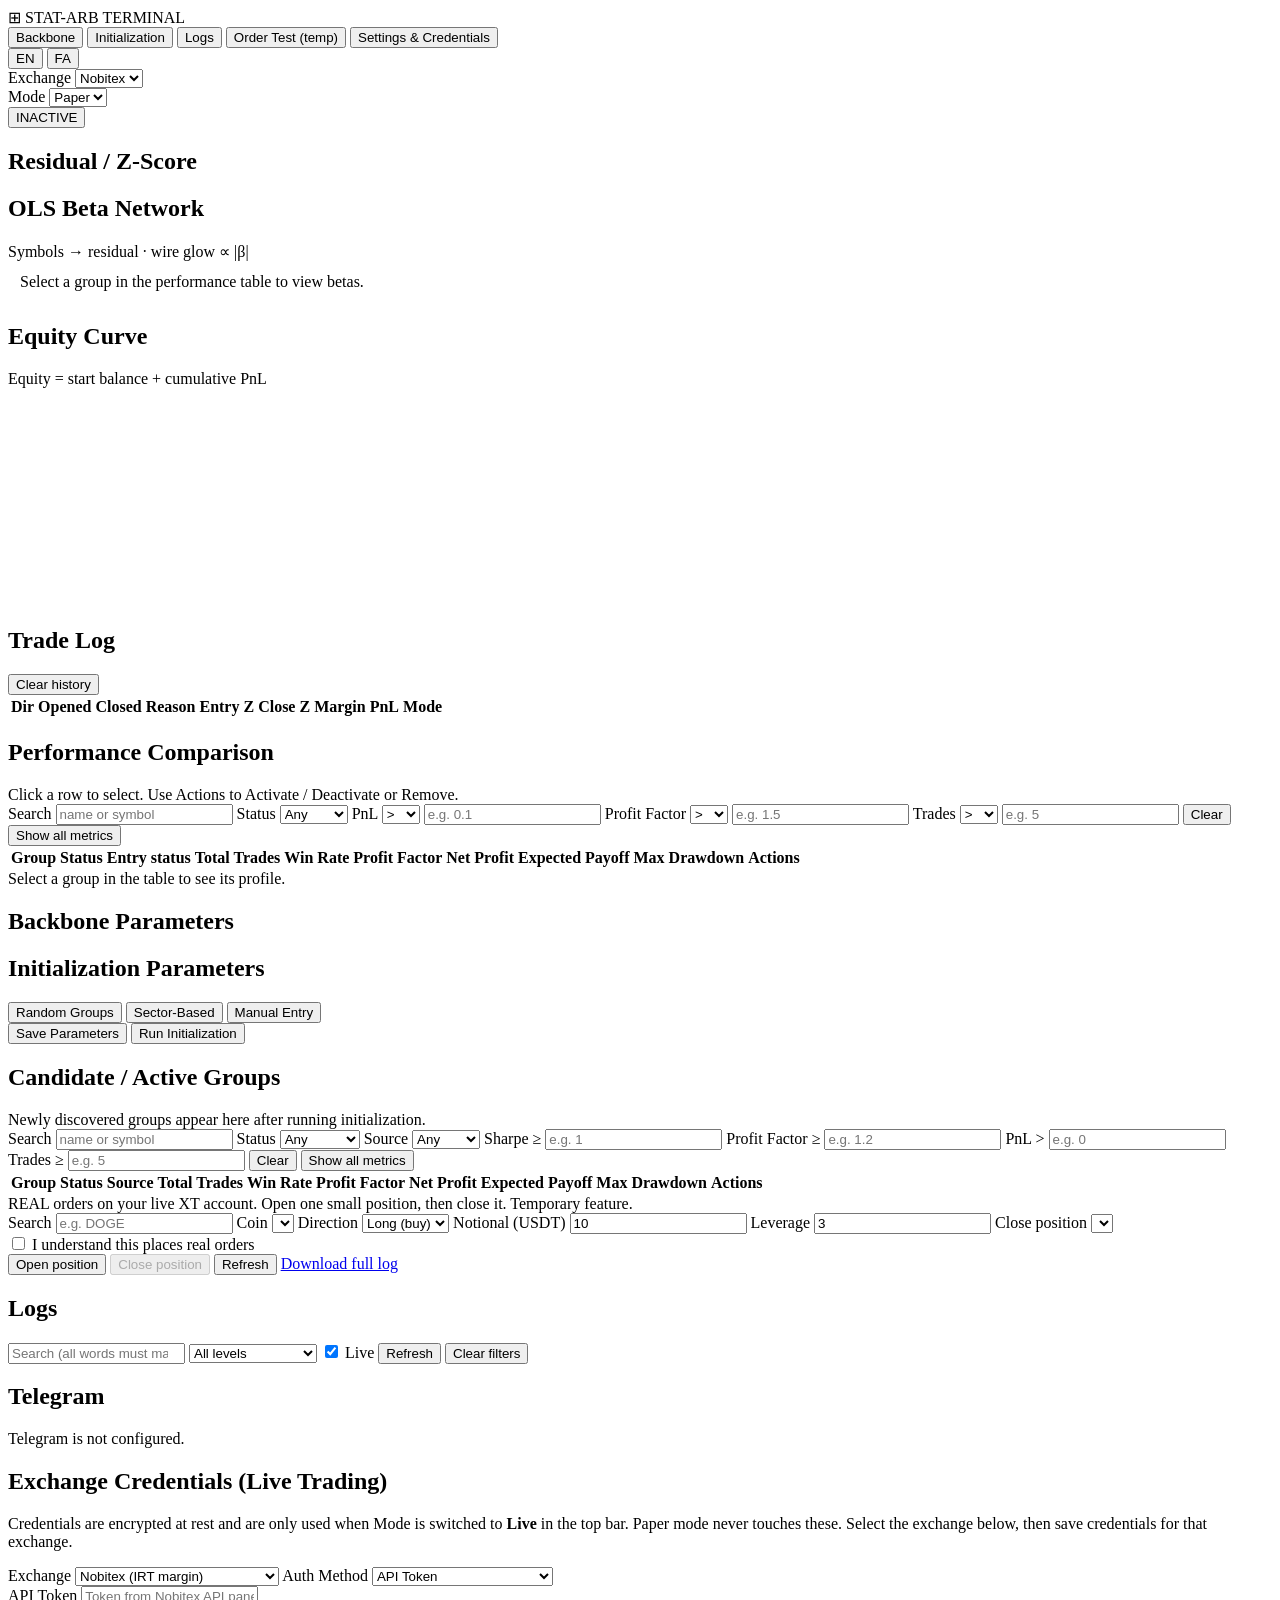
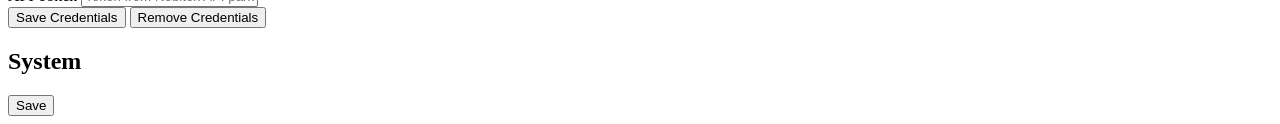
==== commit bb236d6b: "Order Test: pick which open position to close, timing breakdown, honest already-closed result - clos" ====
--- a/frontend/index.html
+++ b/frontend/index.html
@@ -338,7 +338,7 @@
         <label>Direction <select id="ot-side"><option value="long">Long (buy)</option><option value="short">Short (sell)</option></select></label>
         <label>Notional (USDT) <input id="ot-notional" type="number" value="10" min="1" step="1"></label>
         <label>Leverage <input id="ot-leverage" type="number" value="3" min="1" step="1"></label>
-        <label>Close symbol <input id="ot-symbol-close" type="text" readonly></label>
+        <label>Close position <select id="ot-symbol-close"></select></label>
       </div>
       <label class="ot-confirm"><input id="ot-confirm" type="checkbox"> I understand this places real orders</label>
       <div class="ot-actions">
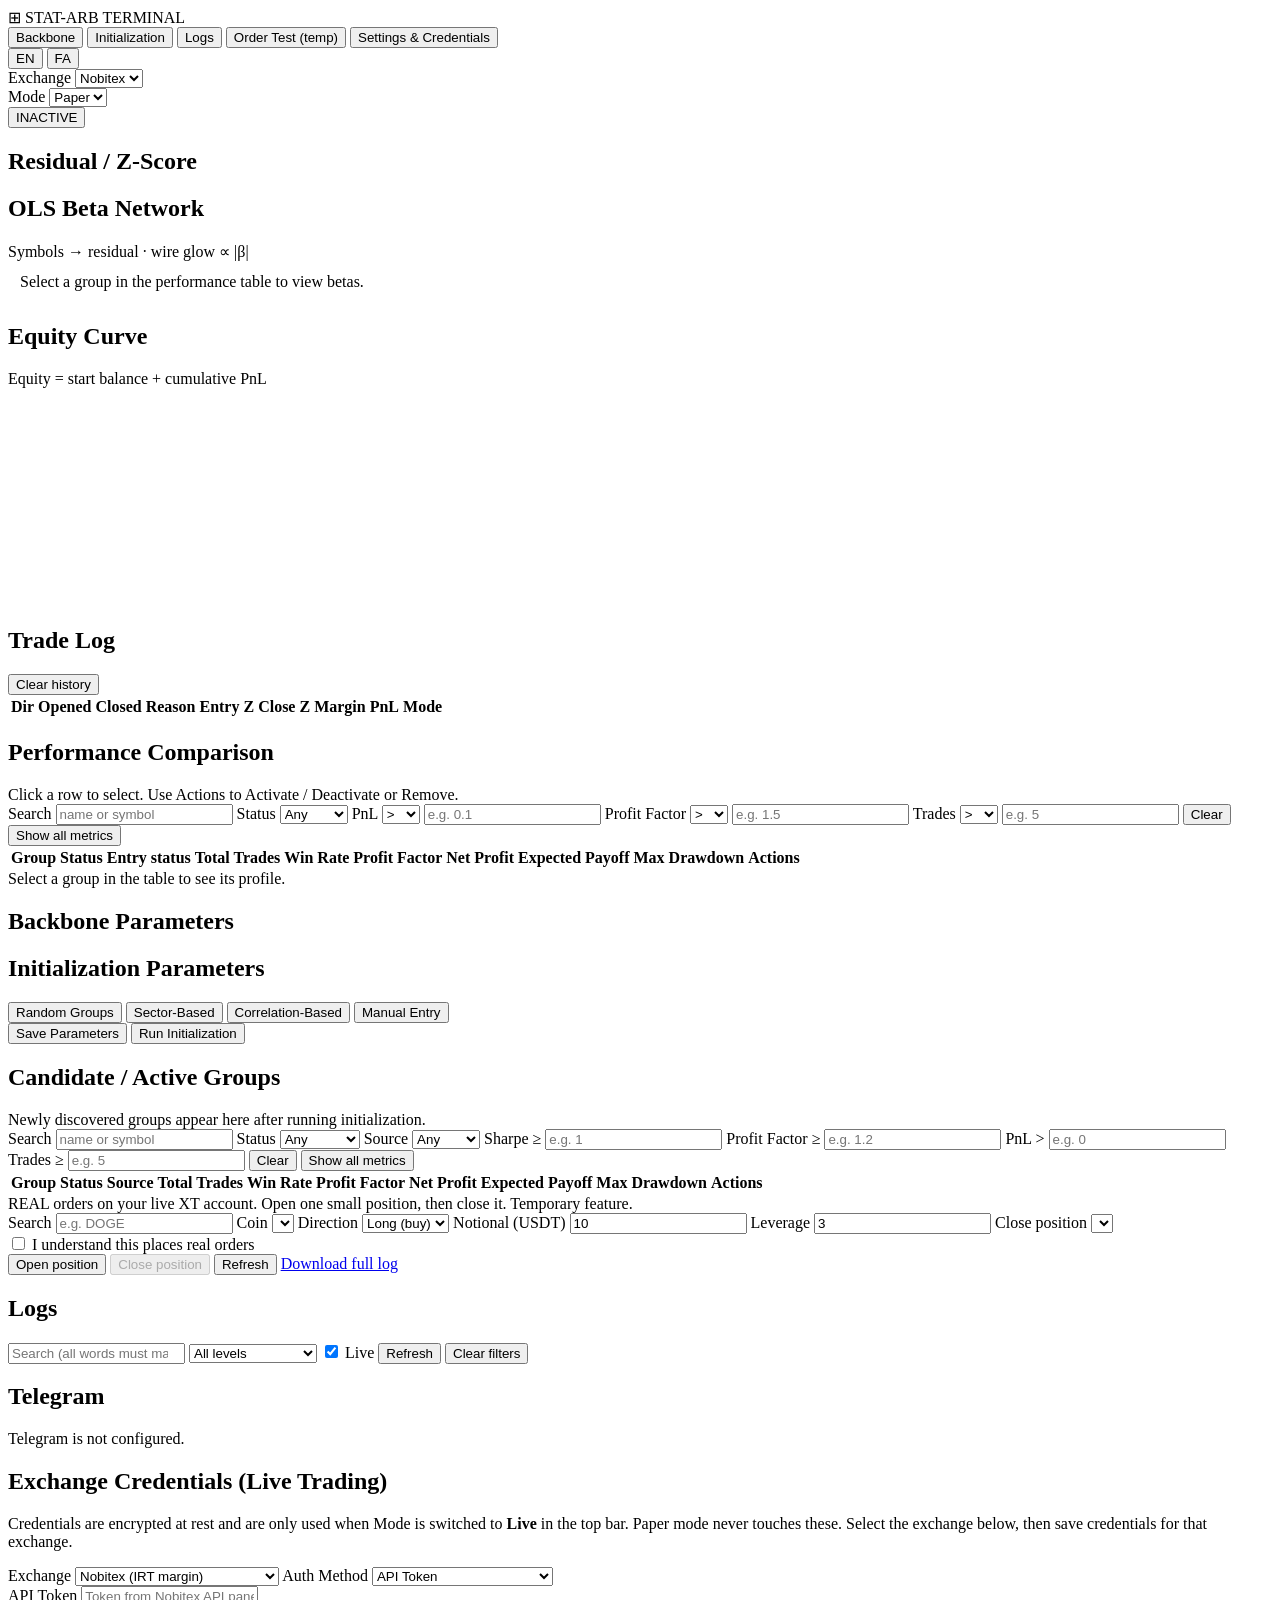
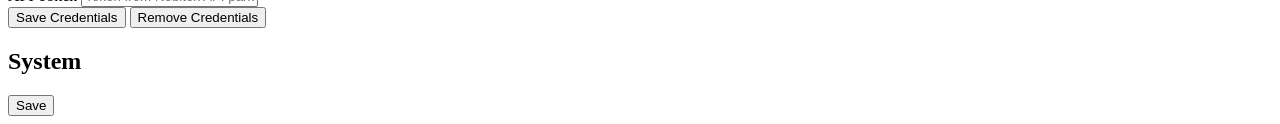
==== commit 53886da6: "Correlation-based init method Groups are grown from the return-correlation matrix of the in-sample b" ====
--- a/frontend/index.html
+++ b/frontend/index.html
@@ -220,6 +220,7 @@
         <div class="method-switch">
           <button type="button" class="method-btn active" data-method="random" data-i18n="init.method.random">Random Groups</button>
           <button type="button" class="method-btn" data-method="sector" data-i18n="init.method.sector">Sector-Based</button>
+          <button type="button" class="method-btn" data-method="correlation" data-i18n="init.method.correlation">Correlation-Based</button>
           <button type="button" class="method-btn" data-method="manual" data-i18n="init.method.manual">Manual Entry</button>
         </div>
         <form id="init-form" class="param-form"></form>
